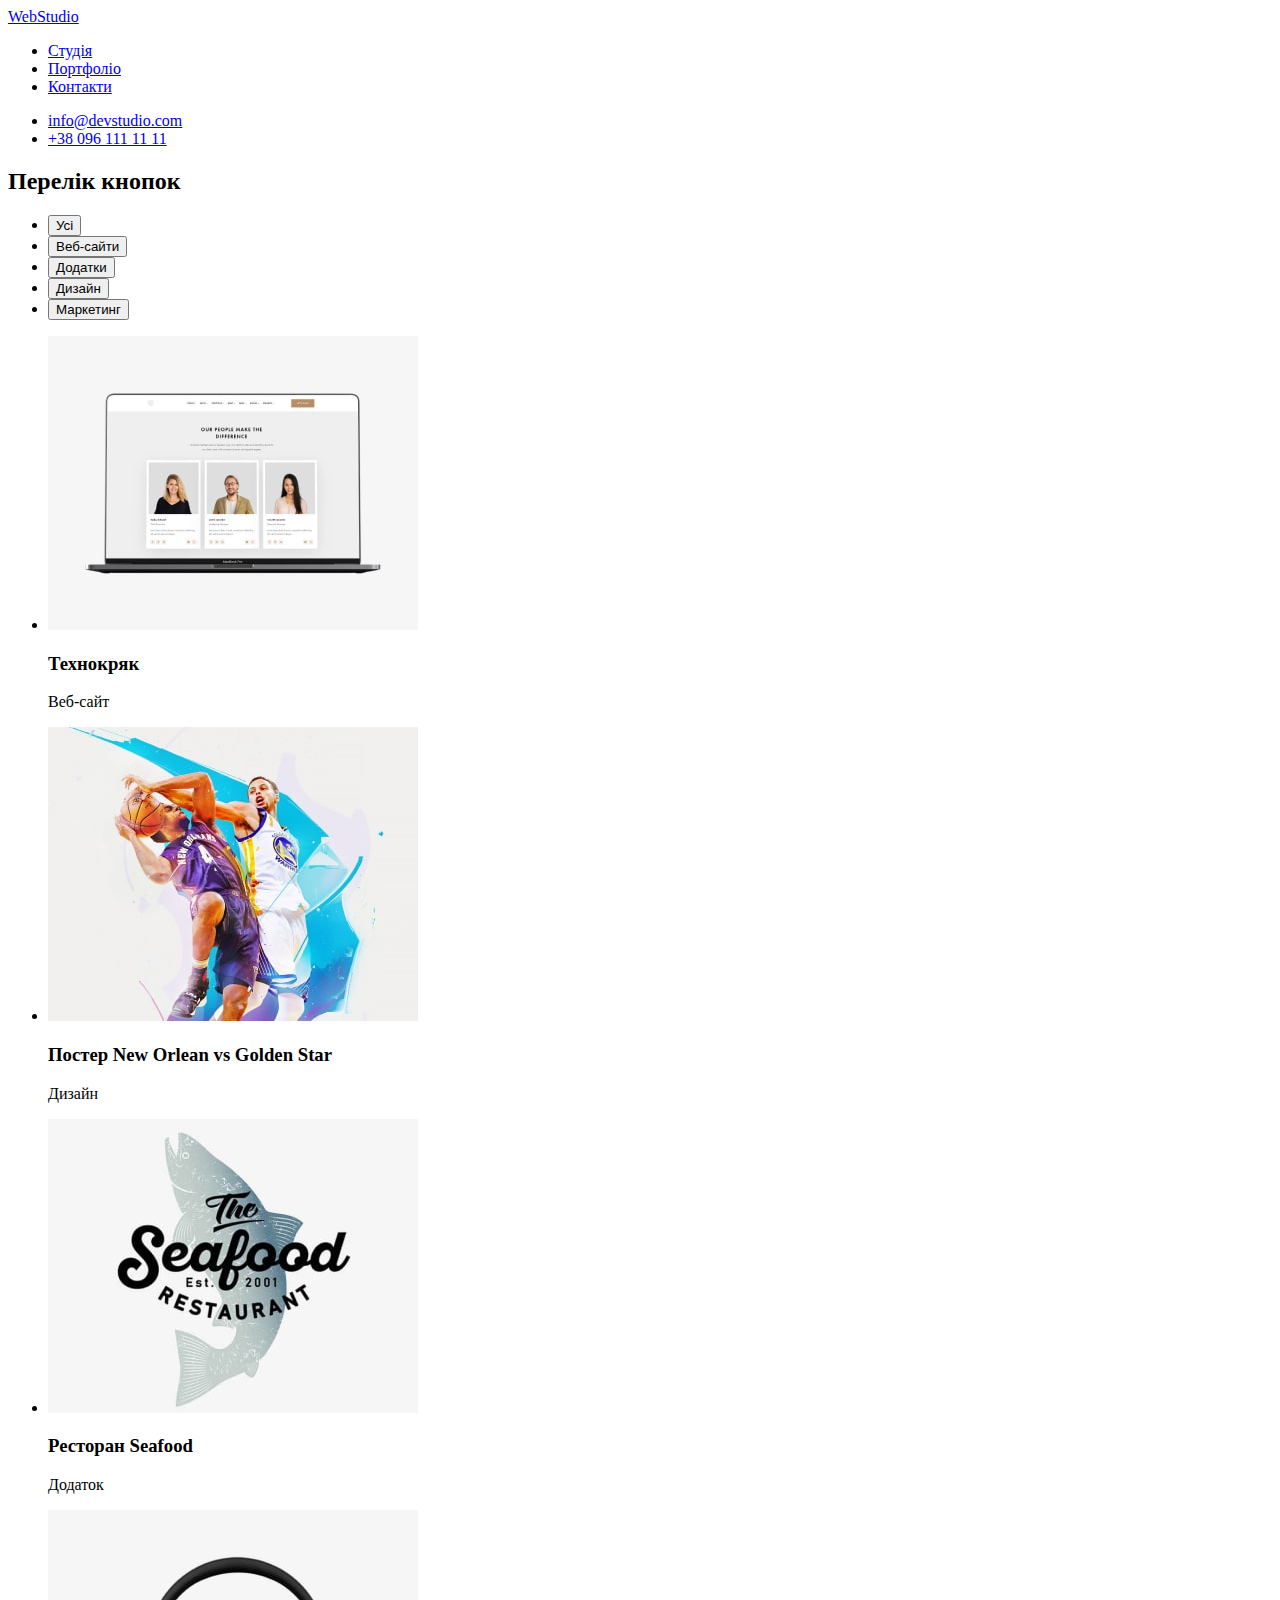
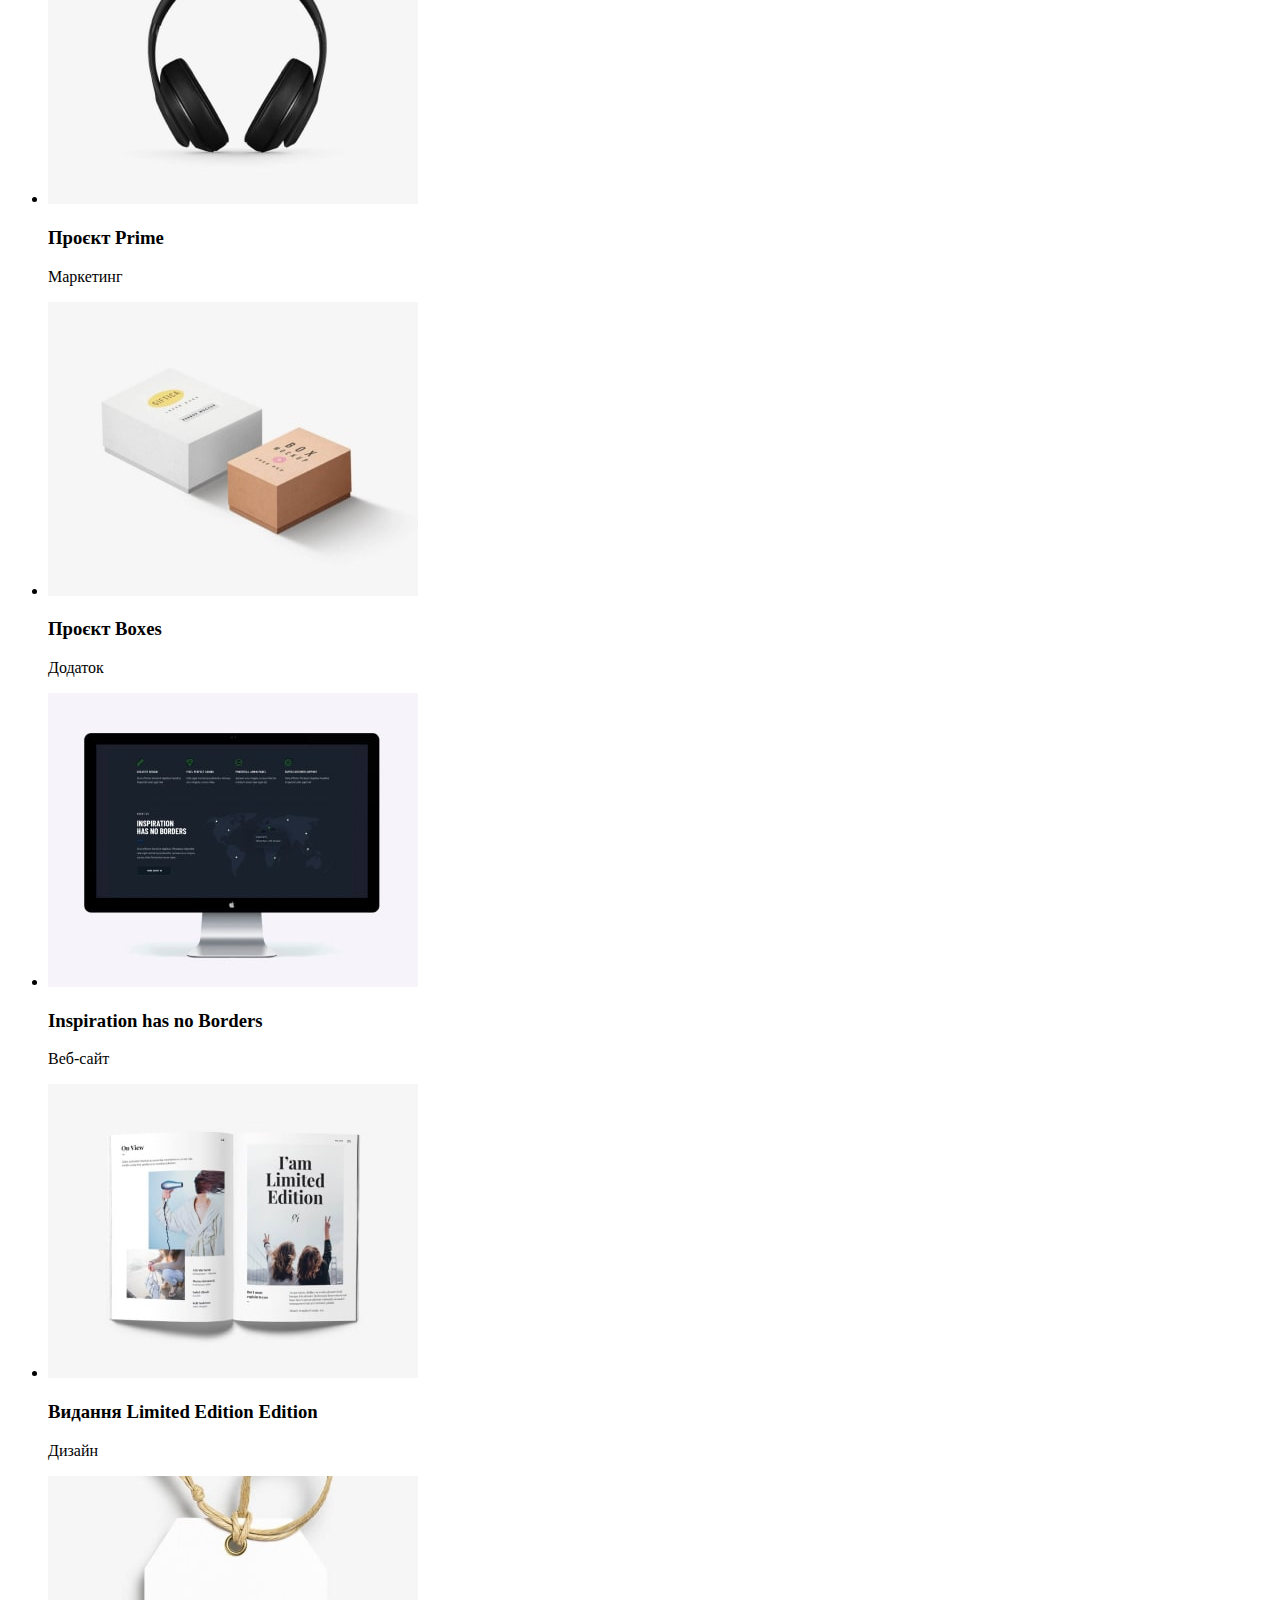
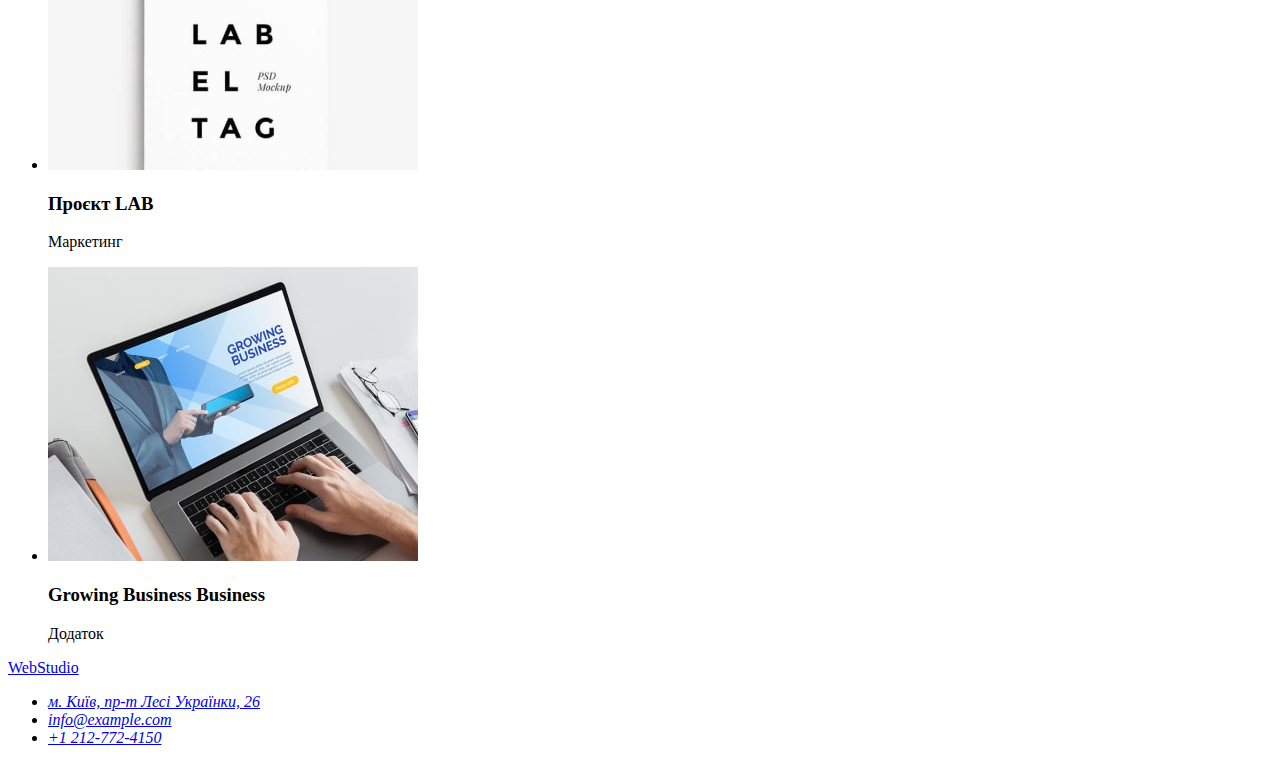
==== potfolio.html @ afd36cf5 "goit-markup-hw-1-2" ====
<!DOCTYPE html>
<html lang="uk">

<head>
    <meta charset="UTF-8">
    <meta http-equiv="X-UA-Compatible" content="IE=edge">
    <meta name="viewport" content="width=device-width, initial-scale=1.0">
    <title>Портфоліо</title>
    <link rel="preconnect" href="https://fonts.googleapis.com">
    <link rel="preconnect" href="https://fonts.gstatic.com" crossorigin>
    <link
        href="https://fonts.googleapis.com/css2?family=Montserrat:ital,wght@0,700;1,400&family=Raleway:wght@700&family=Roboto:wght@400;500;700&display=swap"
        rel="stylesheet">
</head>
<body>
    <header class="header">
        <nav>
            <a class="header-logo" href="./index.html">WebStudio</a>
            <ul class="header-list">
                <li class="header-item">
                    <a class="header-link" href="./index.html">Студія</a>
                </li>
                <li>
                    <a class="header-link" href="#">Портфоліо</a>
                </li>
                <li>
                    <a class="header-link" href="#">Контакти</a>
                </li>
            </ul>
        </nav>
        <ul>
            <li>
                <a class="header-mail" href="mailto:info@devstudio.com">info@devstudio.com</a>
            </li>
            <li>
                <a class="header-tel" href="tel:+380961111111">+38 096 111 11 11</a>
            </li>
        </ul>
    </header>
    <main>
        <section class="botton">
            <h2> Перелік кнопок </h2>
            <ul class="botton-list">
                <li class="botton-type"><button type="button">Усі</button></li>
                <li class="botton-type"><button type="button">Веб-сайти</button></li>
                <li class="botton-type"><button type="button">Додатки</button></li>
                <li class="botton-type"><button type="button">Дизайн</button></li>
                <li class="botton-type"><button type="button">Маркетинг</button></li>
            </ul>
            <ul class="images-list">
                <li class="images-item">
                    <img src="./images/about-img-8-min.jpg" alt="Технокряк" width="370" height="294" />
                    <h3>Технокряк</h3>
                    <p>Веб-сайт</p>
                </li>
                <li class="images-item">
                    <img src="./images/about-img-9-min.jpg" alt="Постер" width="370" height="294" />
                    <h3>Постер <span lang="en"> New Orlean vs Golden Star </span> </h3>
                    <p>Дизайн</p>
                </li>
                <li class="images-item">
                    <img src="./images/about-img-10-min.jpg" alt="Ресторан" width="370" height="294" />
                    <h3>Ресторан <span lang="en"> Seafood </span></h3>
                    <p>Додаток</p>
                </li>
                <li class="images-item">
                    <img src="./images/about-img-11-min.jpg" alt="Проєкт" width="370" height="294" />
                    <h3>Проєкт <span lang="en"> Prime </span></h3>
                    <p>Маркетинг</p>
                </li>
                <li class="images-item">
                    <img src="./images/about-img-12-min.jpg" alt="Проєкт" width="370" height="294" />
                    <h3>Проєкт <span lang="en"> Boxes </span></h3>
                    <p>Додаток</p>
                </li>
                <li class="images-item">
                    <img src="./images/about-img-13-min.jpg" alt="Inspiration" width="370" height="294" />
                    <h3><span lang="en"> Inspiration has no Borders </span></h3>
                    <p>Веб-сайт</p>
                </li>
                <li class="images-item">
                    <img src="./images/about-img-14-min.jpg" alt="Видання" width="370" height="294" />
                    <h3>Видання <span lang="en"> Limited Edition </span> Edition</h3>
                    <p>Дизайн</p>
                </li>
                <li class="images-item">
                    <img src="./images/about-img-15-min.jpg" alt="Проєкт LAB" width="370" height="294" />
                    <h3>Проєкт <span lang="en"> LAB </span></h3>
                    <p>Маркетинг</p>
                </li>
                <li class="images-item">
                    <img src="./images/about-img-16-min.jpg" alt="Growing" width="370" height="294" />
                    <h3> <span lang="en"> Growing Business </span> Business</h3>
                    <p>Додаток</p>
                </li>
            </ul>
        </section>
    </main>
    <footer>
        <a href="./index.html">WebStudio</a>
        <address>
            <ul>
                <li> <a href="https://goo.gl/maps/1fN7A8MhZtNZkESx8" target="_blank" rel="nopener noreferrer nofollow">
                        м. Київ, пр-т Лесі Українки, 26 </a>
                </li>
                <li>
                    <a href="mailto:info@example.com">info@example.com</a>
                </li>
                <li>
                    <a href="tel:+12127724150">+1 212-772-4150</a>
                </li>
            </ul>
        </address>
    </footer>
</body>

</html>
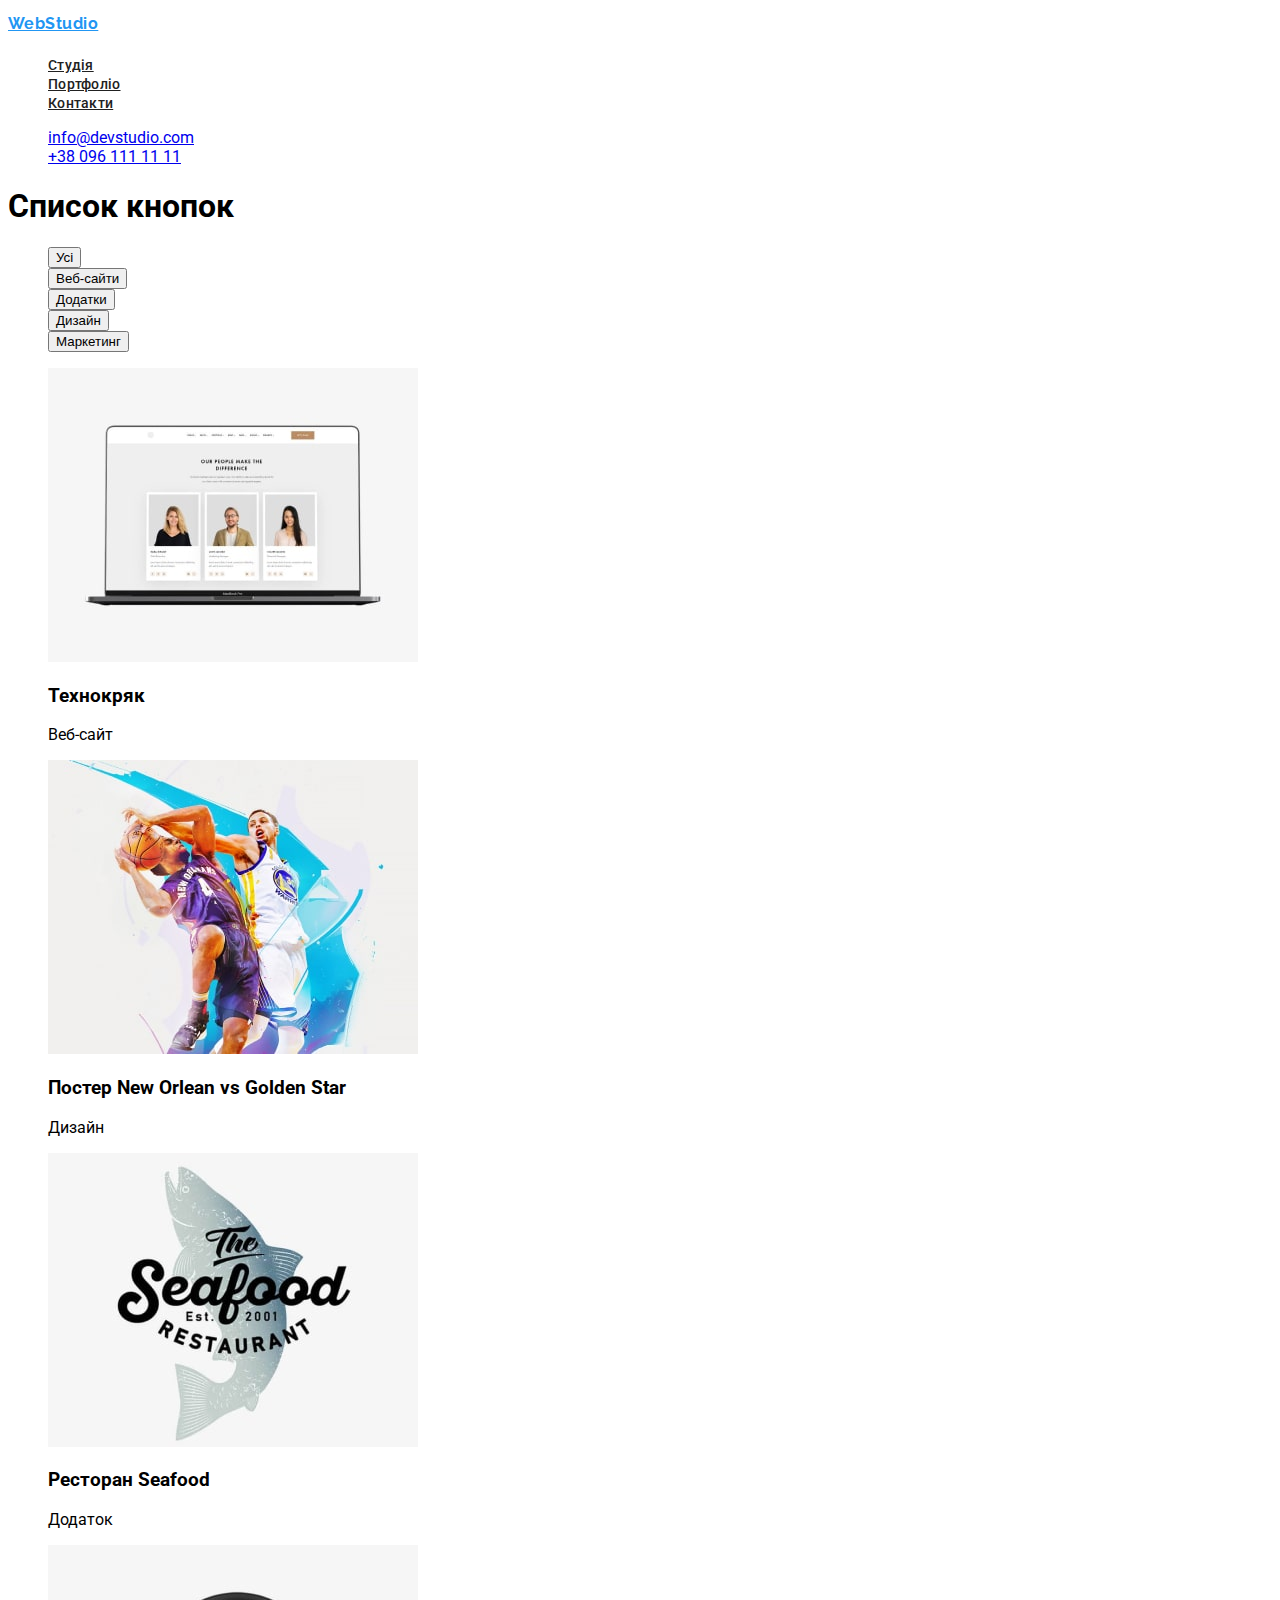
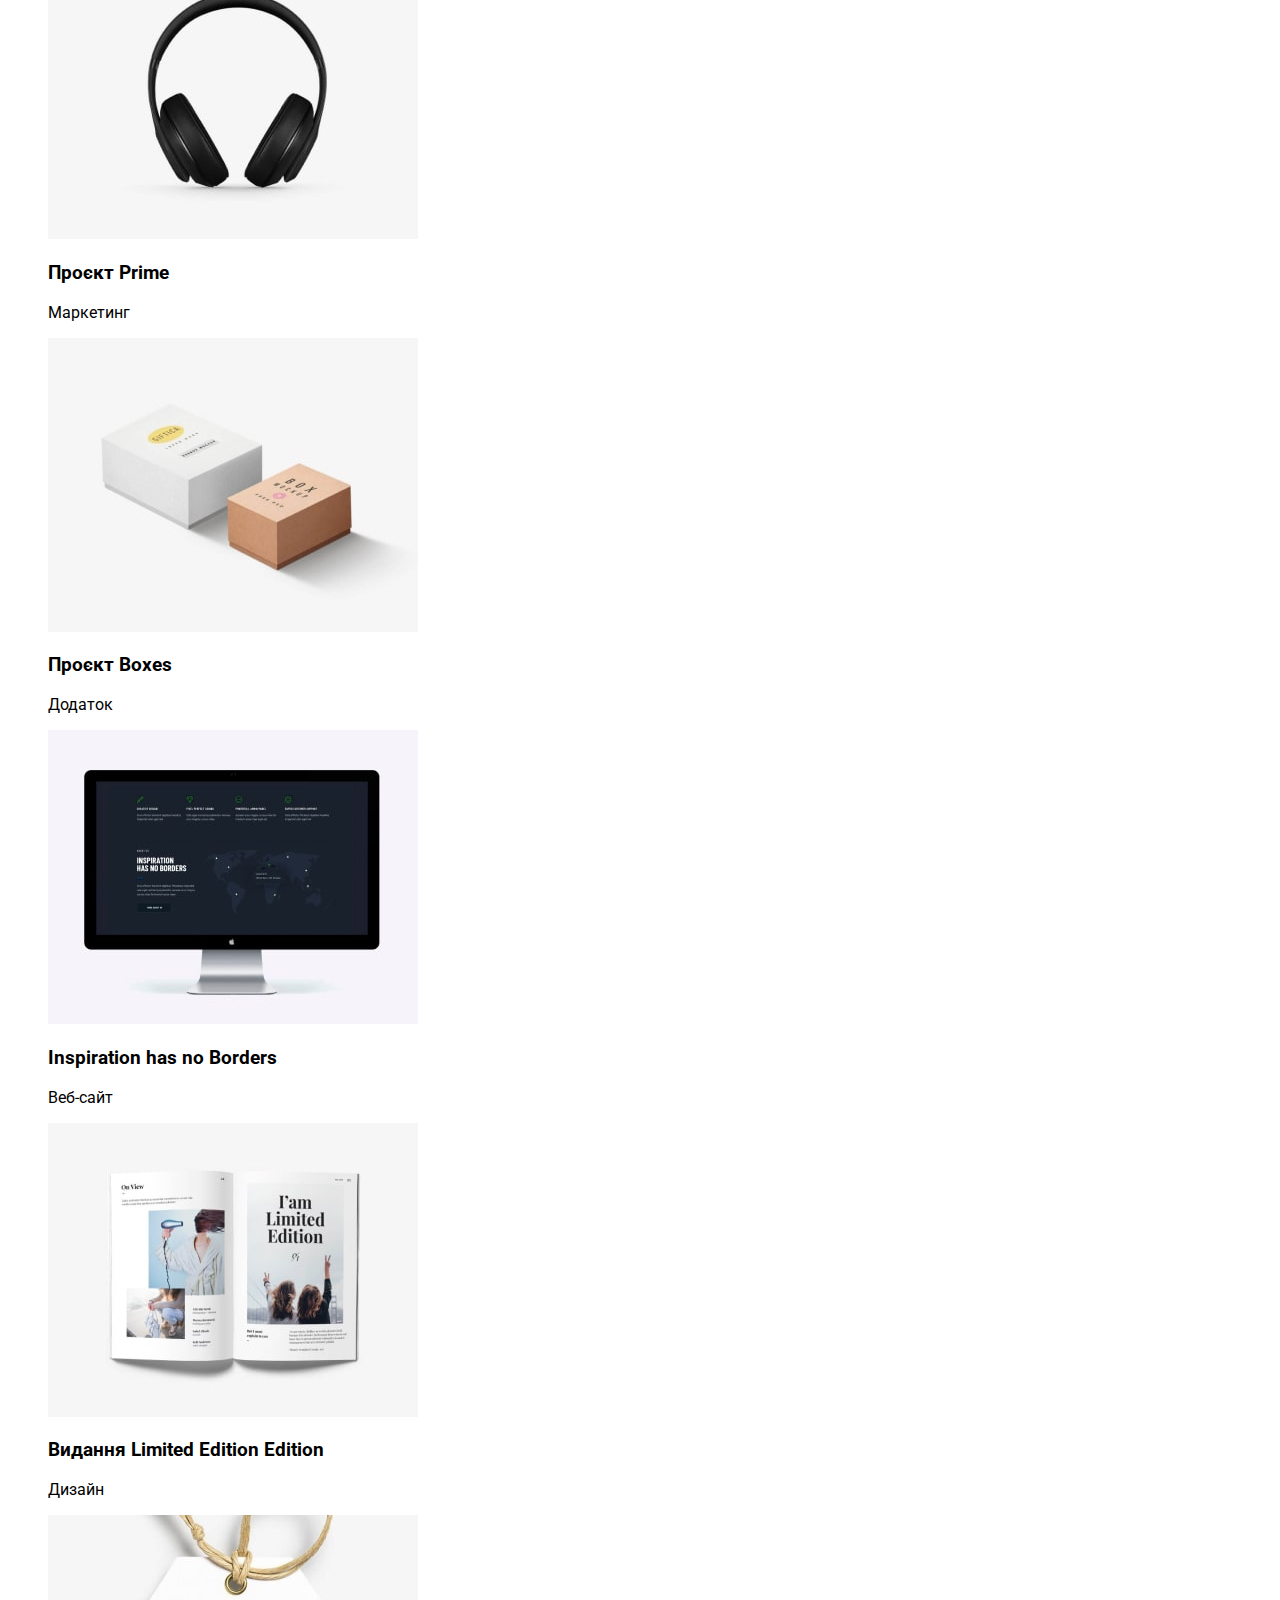
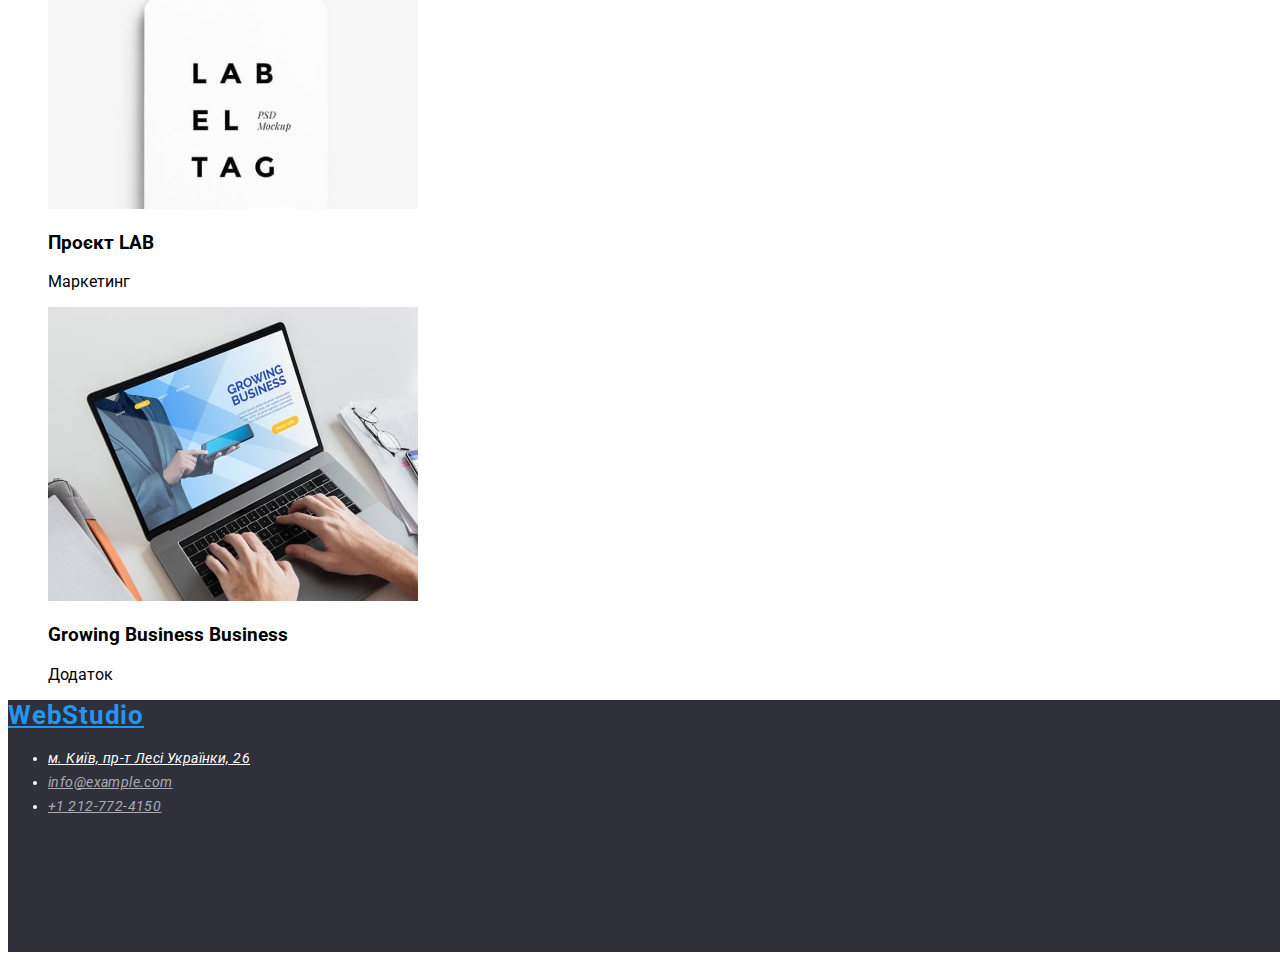
==== commit e0f786c6: "hw 1-2 css" ====
--- a/potfolio.html
+++ b/potfolio.html
@@ -6,6 +6,7 @@
     <meta http-equiv="X-UA-Compatible" content="IE=edge">
     <meta name="viewport" content="width=device-width, initial-scale=1.0">
     <title>Портфоліо</title>
+    <link rel="stylesheet" href="./css/styles.css">
     <link rel="preconnect" href="https://fonts.googleapis.com">
     <link rel="preconnect" href="https://fonts.gstatic.com" crossorigin>
     <link
@@ -16,7 +17,7 @@
     <header class="header">
         <nav>
             <a class="header-logo" href="./index.html">WebStudio</a>
-            <ul class="header-list">
+            <ul class="header-list list">
                 <li class="header-item">
                     <a class="header-link" href="./index.html">Студія</a>
                 </li>
@@ -29,32 +30,32 @@
             </ul>
         </nav>
         <ul>
-            <li>
+            <li class="header-contacts list" >
                 <a class="header-mail" href="mailto:info@devstudio.com">info@devstudio.com</a>
             </li>
-            <li>
+            <li class="header-contacts list" >
                 <a class="header-tel" href="tel:+380961111111">+38 096 111 11 11</a>
             </li>
         </ul>
     </header>
     <main>
         <section class="botton">
-            <h2> Перелік кнопок </h2>
-            <ul class="botton-list">
+            <h1>Список кнопок</h1>
+            <ul class="botton-list list">
                 <li class="botton-type"><button type="button">Усі</button></li>
                 <li class="botton-type"><button type="button">Веб-сайти</button></li>
                 <li class="botton-type"><button type="button">Додатки</button></li>
                 <li class="botton-type"><button type="button">Дизайн</button></li>
                 <li class="botton-type"><button type="button">Маркетинг</button></li>
             </ul>
-            <ul class="images-list">
+            <ul class="images-list list">
                 <li class="images-item">
-                    <img src="./images/about-img-8-min.jpg" alt="Технокряк" width="370" height="294" />
+                    <img class="image-eight" src="./images/about-img-8-min.jpg" alt="Технокряк" width="370" height="294" />
                     <h3>Технокряк</h3>
                     <p>Веб-сайт</p>
                 </li>
                 <li class="images-item">
-                    <img src="./images/about-img-9-min.jpg" alt="Постер" width="370" height="294" />
+                    <img class="image-nine" src="./images/about-img-9-min.jpg" alt="Постер" width="370" height="294" />
                     <h3>Постер <span lang="en"> New Orlean vs Golden Star </span> </h3>
                     <p>Дизайн</p>
                 </li>
@@ -96,18 +97,18 @@
             </ul>
         </section>
     </main>
-    <footer>
-        <a href="./index.html">WebStudio</a>
+    <footer class="footer">
+        <a class="footer-logo" href="./index.html">WebStudio</a>
         <address>
             <ul>
-                <li> <a href="https://goo.gl/maps/1fN7A8MhZtNZkESx8" target="_blank" rel="nopener noreferrer nofollow">
+                <li class="footer-item"> <a class="footer-map" href="https://goo.gl/maps/1fN7A8MhZtNZkESx8" target="_blank" rel="nopener noreferrer nofollow">
                         м. Київ, пр-т Лесі Українки, 26 </a>
                 </li>
-                <li>
-                    <a href="mailto:info@example.com">info@example.com</a>
+                <li class="footer-item">
+                    <a class="footer-mail" href="mailto:info@example.com">info@example.com</a>
                 </li>
-                <li>
-                    <a href="tel:+12127724150">+1 212-772-4150</a>
+                <li class="footer-item">
+                    <a class="footer-tel" href="tel:+12127724150">+1 212-772-4150</a>
                 </li>
             </ul>
         </address>
--- a/css/styles.css
+++ b/css/styles.css
@@ -0,0 +1,185 @@
+body {
+  font-family: "Roboto", sans-serif;
+  background-color: #ffff;
+}
+.header {
+  background-color: #ffffff;
+}
+.list {
+  list-style: none;
+}
+.header-logo {
+  font-family: "Raleway";
+  font-style: normal;
+  font-weight: 700;
+  font-size: 1.19;
+  line-height: 31px;
+  letter-spacing: 0.03em;
+  color: #2196f3;
+}
+
+.header-link:hover,
+.header-link:focus {
+  color: #2196f3;
+}
+
+.header-link {
+  font-weight: 500;
+  font-size: 14px;
+  line-height: 1.14;
+  letter-spacing: 0.02em;
+  color: #212121;
+}
+
+.contakts-mail {
+  font-weight: 500;
+  font-size: 14px;
+  line-height: 1.14;
+  letter-spacing: 0.02em;
+
+  color: #2196f3;
+}
+
+.contakts-tel {
+  font-weight: 500;
+  font-size: 14px;
+  line-height: 1.14;
+  letter-spacing: 0.02em;
+
+  color: #757575;
+}
+
+/* -----------------HEADER-----------------*/
+
+.section-one {
+  background: #2f303a;
+}
+
+#title {
+  font-weight: 900;
+  font-size: 44px;
+  line-height: 1.36;
+  text-align: center;
+  letter-spacing: 0.06em;
+  text-transform: uppercase;
+  color: #ffffff;
+}
+.button {
+  font-family: inherit;
+  font-weight: 700;
+  font-size: 16px;
+  line-height: 1.88;
+  display: flex;
+  align-items: center;
+  text-align: center;
+  letter-spacing: 0.06em;
+  color: #ffffff;
+}
+/*-------------SECTION ONE-----------------*/
+.section-two {
+  background: #e5e5e5;
+}
+.list-two-h3 {
+  font-size: 14px;
+  line-height: 16px;
+  letter-spacing: 0.03em;
+  text-transform: uppercase;
+  color: #212121;
+}
+.list-two-p {
+  font-weight: 400;
+  font-size: 14px;
+  line-height: 24px;
+  letter-spacing: 0.03em;
+  color: #757575;
+}
+.title-two-h2 {
+  font-weight: 700;
+    font-size: 36px;
+    line-height: 1.16;
+    text-align: center;
+    letter-spacing: 0.03em;
+    color: #212121;
+}
+.image-one {
+    
+}
+.image-two {
+    
+}
+.image-three {
+    
+}
+/*-------------SECTION TWO-----------------*/
+
+.section-three {
+  background: #F5F4FA;
+}
+.title-team-h2 {
+  font-weight: 700;
+    font-size: 36px;
+    line-height: 1.16;
+    text-align: center;
+    letter-spacing: 0.03em;
+    color: #212121;
+}
+.team-item-one{
+  
+}
+.team-item-h3{
+  font-weight: 500;
+    font-size: 16px;
+    line-height: 1.18;
+    letter-spacing: 0.03em;
+    color: #212121;
+}
+.item-team-p{
+    font-weight: 400;
+    font-size: 16px;
+    line-height: 19px;
+    letter-spacing: 0.03em;
+    color: #757575;
+}
+/*-------------SECTION THREE-----------------*/
+.footer{
+  width: 1600px;
+    height: 252px;
+    left: 0px;
+    top: 2097px;
+    background: #2F303A;
+}
+.footer-logo{
+  font-weight: 700;
+    font-size: 26px;
+    line-height: 1.19;
+    letter-spacing: 0.03em;
+    color: #2196F3;
+}
+.footer-item{
+  font-weight: 400;
+    font-size: 14px;
+    line-height: 1.71;
+    letter-spacing: 0.03em;
+    color: #FFFFFF;
+}
+.footer-map{
+  font-weight: 400;
+    font-size: 14px;
+    line-height: 1.71;
+    letter-spacing: 0.03em;
+    color: #FFFFFF;
+}
+.footer-mail{
+  font-weight: 400;
+    font-size: 14px;
+    line-height: 1.71;
+    letter-spacing: 0.03em;
+    color: rgba(255, 255, 255, 0.6);
+}
+.footer-tel{
+  font-weight: 400;
+    font-size: 14px;
+    line-height: 1.71;
+    letter-spacing: 0.03em;
+    color: rgba(255, 255, 255, 0.6);
+}